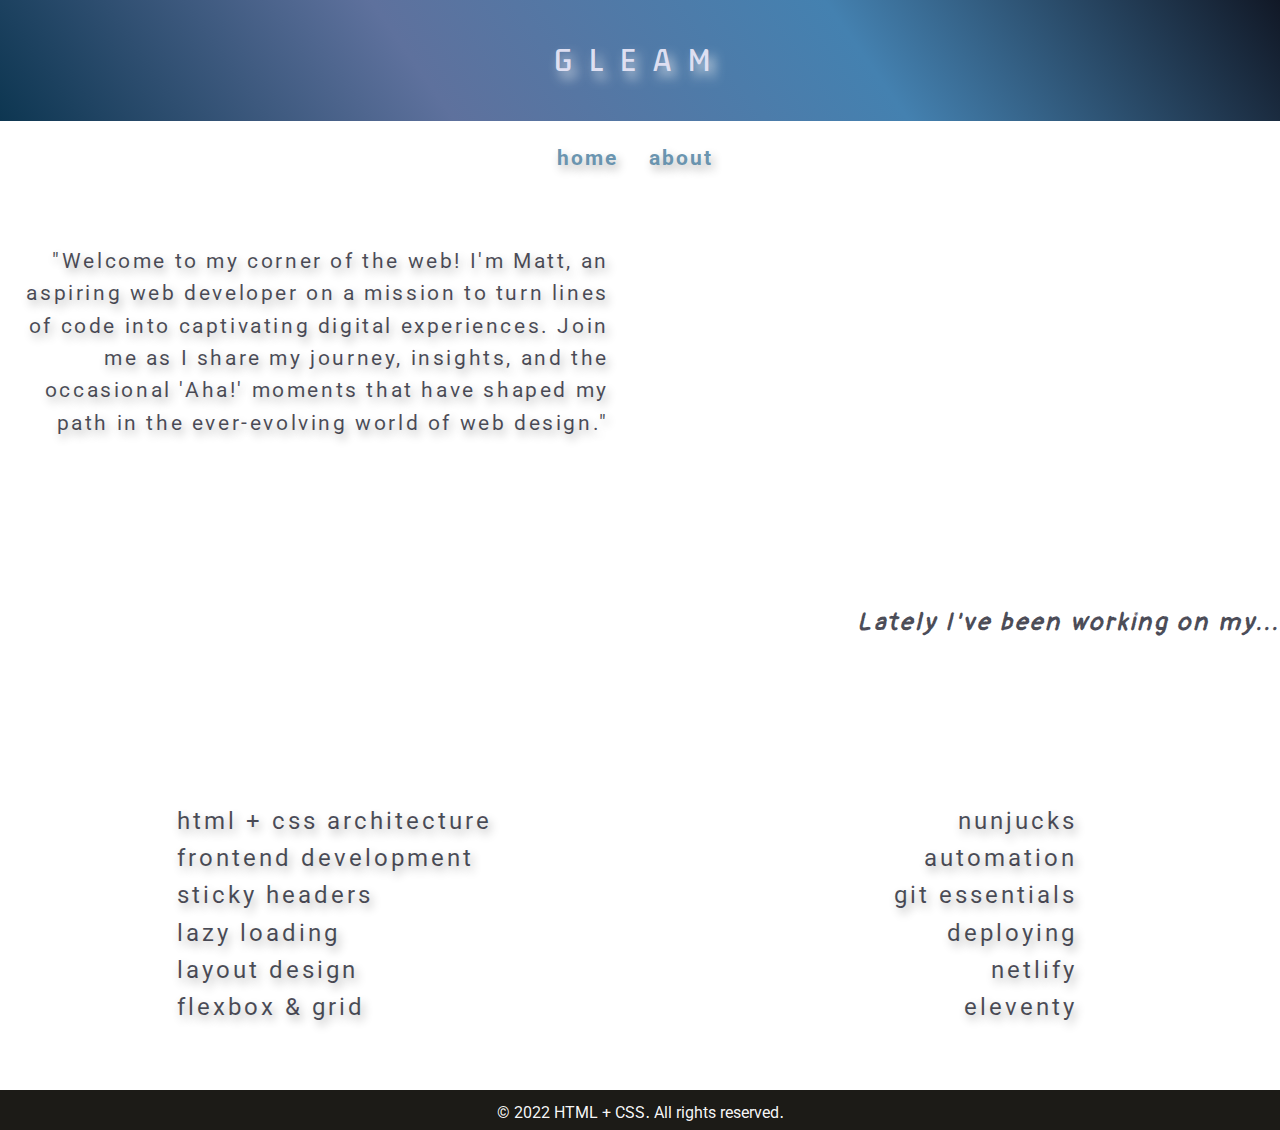
==== index.html @ cfa4074e "first push up" ====
<!DOCTYPE html>
<html lang="en">

<head>
  <meta charset="UTF-8">
  <meta http-equiv="X-UA-Compatible" content="IE=edge">
  <meta name="viewport" content="width=device-width, initial-scale=1.0">

  <link rel="preconnect" href="https://fonts.gstatic.com">
  <link
    href="https://fonts.googleapis.com/css2?family=Kdam+Thmor+Pro&family=Pangolin&family=Roboto:ital,wght@0,400;0,700;0,900;1,400&display=swap"
    rel="stylesheet">

  <link rel="stylesheet" href="style.css">

  <title> CODE SEEN -home page</title>
  <meta name="keywords" content="static HTML/CSS, Eleventy, installing 11ty, JAMStack">
  <meta name="description" content="">
</head>

<body id="frontpage">
  <header class="page-header">
    <div class="container">
      <div class="page-header__content">
        <div class="logo">
          
          GLEAM
        
        </div>

      </div>
    </div>

  </header>
  <nav>

    <ul role="list" class="nav-list flex-group flex-center">
      <li>
        <a href="index.html">home</a>
      </li>
      <li>
        <a href="about.html">about</a>
      </li>

    </ul>
  </nav>
  <main>

    <section class="hero">
      <div class="bottom-padding-med">
        <div class="container text-center hero__content">
          <h1>
            
          </h1>
          <p>
            "Welcome to my corner of the web! I'm Matt, an aspiring web developer on a mission to turn lines of code into captivating digital experiences. Join me as I share my journey, insights, and the occasional 'Aha!' moments that have shaped my path in the ever-evolving world of web design."          </p>
         

          <!--check the volume-->
          <p>

          </p>
        </div>
        <picture class="">
          <source srcset="./assets/image/metrip2.jpg" media="(min-width: 990px)">
          <source srcset="./assets/image/metrip1.jpg" media="(min-width: 640px)">
          <img srcset="./assets/image/metrip0.jpg" alt="" class="hero__image"> <!-- api //unsplash.it/510 -->
        </picture>

      </div>

    </section>

    <section class="hero">
      <div class="">
        
        <picture class="">
          <source srcset="./assets/image/.jpg" media="(min-width: 990px)">
          <source srcset="./assets/image/.jpg" media="(min-width: 640px)">
          <img srcset="./assets/image/.jpg" alt="" class="hero__image"> <!-- api //unsplash.it/510 -->
        </picture>
        </div>
        <div>
         

          <h3 class="text-left accent-font about__section-title-sml  bottom-padding-med">Lately I've been working on my...</h3>
        
        </div>
        
      </div>

    </section>
    
    <section class="hero">
      <div class=" ">

        <div class="container text-left">
          <ul class="font-lrg">
            <li>html + css architecture</li>
            <li>frontend development</li>
            <li>sticky headers</li>
            <li>lazy loading</li>
            <li>layout design</li>
            <li>flexbox & grid</li>
            <li></li>
          </ul>
         

          <!--check the volume-->
        
        </div>
        
        <div class="container text-right">
         <ul class="font-lrg">
          <li>nunjucks</li>
          <li>automation</li>
          <li>git essentials</li>
          <li>deploying</li>
          <li>netlify</li>
          <li>eleventy</li>
          <li></li>
         </ul>


        </div>
        
      </div>

    </section>



    <!--
      <a href="individual-article.html" class="btn btn--primary margin-left">read more</a>
    -->
  </main>

  <!--
    <section id="about" class="about">
      <div class="feature--container flow">
        
        <div class="about__content text-right flow">

          <h2 class="about__section-title accent-font about__section-title-sml t-padding-med">about this</h2>

       
          
            <p class="t-padding-lrg">
              This is about a jouney into web development that began back in 2000. The first langauge that I found  <a href="#" data-tool-tip="HTML is a markup language that web browsers use to interpret and compose text, images, and other material into visual or audible web pages.">was basic HTML</a> then a few years later CSS. fundamentals in HTML. I played around with it trying to build pages using tables but after a few years I was off doing something else. I went to culinary school from 2003- 2005 and then in 2007 I started learning CSS and more HTML. I was looking for something that may help me provide for my family in a real way. I decided to up my skill set and make myself more valuable so in 2017 I began learning full time by dedicated all my free time to learning the fundamentals of HTML, CSS, JavaScript, PHP and MySQL. I just went for it, had fun, and soaked up as much as I could.
            </p>

          

        </div>

      </div>
      
      </section>
 --> 
  <footer class="site-footer">


    © 2022 HTML + CSS&#8228; All rights reserved&#8228;
  </footer>

</body>

</html>
---- style.css ----
:root {
  --fs-200: 0.7575rem;
  --fs-300: 0.9375rem;
  --fs-400: .9rem;
  --fs-475: 1rem;
  --fs-480: 1.255rem;
  --fs-500: 1.375rem;
  --fs-560: 3.795rem;
  --fs-600: 1.875rem;
  --fs-800: 1.3rem;
  --fs-850: 2rem;
  --fs-900: 3rem;

  --ff-body: "Roboto", sans-serif;
  --ff-heading: 'Kdam Thmor Pro', sans-serif;
  --ff-accent-font: 'Pangolin', cursive;

  --fw-400: 400;
  --fw-700: 700;
  --fw-900: 900;

  --clr-primary-200: rgba(253, 253, 254, 0.986);
  --clr-primary-325: rgb(255, 255, 255);
  --clr-primary-395: hsla(190, 13%, 91%, 0.417);
  --clr-primary-400: hsla(205, 90%, 65%, 0.4);
  --clr-primary-425: hsla(205, 87%, 51%, 0.473);
  --clr-primary-450: hsla(215, 85%, 54%, 0.736);
  --clr-primary-475: hsla(67, 39%, 91%, 0.335);

  --clr-primary-500: hsla(53, 4%, 48%, 0.997);
  --clr-primary-525: hsl(48, 10%, 10%);
  --clr-primary-550: hsl(239, 52%, 22%);
  --clr-primary-600: rgba(47, 40, 33, 0.997);
  --clr-primary-650: rgba(240, 242, 245, 0.985);
  --clr-primary-700: hsla(236, 53%, 6%, 0.718);
  --clr-primary-850: hsla(204, 31%, 53%, 0.954);
  --clr-neutral-100: hsla(0, 0%, 100%, 1);
  --clr-neutral-300: hsla(0, 0%, 50%, 1);
  
  
}

@media (min-width: 29em) {
  :root {
    --fs-400: 1rem;
    --fs-800: 1.7rem;
  }
}

@media (min-width: 52em) {
  :root {

    --fs-300: 1rem;
    --fs-400: 1.125rem;
    --fs-475: 1.3rem;
    --fs-500: 1.7rem;
    --fs-600: 2.25rem;
    --fs-700: 2.788rem;
    --fs-800: 1.7rem;
    --fs-850: 2.7rem;
  }
}

/* //////////////////////
  RESET - source: https://piccalil.li/blog/a-modern-css-reset
  /////////////////////// */

/* Box sizing rules */
*,
*::before,
*::after {
  box-sizing: border-box;
}

/* Remove default margin */
body,
h1,
h2,
h3,
h4,
p,
figure,
blockquote,
dl,
dd {
  margin: 0;
}

ul {
  list-style-type: none;
}

/* Remove list styles on ul, ol elements with a list role, which suggests default styling will be removed */
ul:where([role="list"]),
ol:where([role="list"]) {
  list-style: none;
  margin: 0;
  padding: 0;
}

/* Set core root defaults */
html:focus-within {
  scroll-behavior: smooth;
}

/* Set core body defaults */
body {
  position: relative;
  min-height: 100vh;
  text-rendering: optimizeSpeed;
  line-height: 1.555;
  padding-bottom: 2.5em;
}

h1 {
  font-size: 1.3rem;
}

/* A elements that don't have a class get default styles */
a:not([class]) {
  text-decoration-skip-ink: auto;
}

/* Make images easier to work with */
img,
picture {
  max-width: 100%;
  display: block;
}

/* Inherit fonts for inputs and buttons */
input,
button,
textarea,
select {
  font: inherit;
}

/* Remove all animations, transitions and smooth scroll for people that prefer not to see them */
@media (prefers-reduced-motion: reduce) {
  html:focus-within {
    scroll-behavior: auto;
  }

  *,
  *::before,
  *::after {
    animation-duration: 0.01ms !important;
    animation-iteration-count: 1 !important;
    transition-duration: 0.01ms !important;
    scroll-behavior: auto !important;
  }
}

/* //////////////////////
  General styling
  /////////////////////// */

body {
  font-family: var(--ff-body);
  font-size: var(--fs-475);
  color: var(--clr-primary-700);
}

h1,
h2,
h3 {
  font-family: var(--ff-heading);
  font-weight: var(--fw-700);
  letter-spacing: .0225em;
  line-height: 1.1;
}

p,
ul {
  letter-spacing: 3px;
  margin-bottom: 1em;
  font-weight: var(--fw-400);
  text-shadow: 3px 5px 10px rgba(0,0,0, .3);
}



strong {
  font-weight: var(--fw-700);
}

section,
.section {
  padding: min(3vh, 3em) 0;
}


/* /////////////////////
  containers
   ///////////////////// */
   
   
.container {
  
  margin-inline: auto;
  padding-inline: 1.5em;
  max-width: 72rem;
}

.feature--container {
  margin-inline: auto;
  padding-inline: 0em;
  max-width: 60rem; 
}

.container-archive {
  margin-inline: auto;
  padding-inline: 0em;
  max-width: 63.2rem;
}

.container--solo-post {
  margin-inline: auto;
  padding-inline: 0em;
  max-width: 43.75rem;
}

.section-container {
  margin-inline: auto;
  padding-inline: 0em;
  max-width: 590px; 
}


/*
   flexbox
*/

.flex-group {
  display: flex;
  flex-wrap: wrap;
  gap: var(--gap, 1em);
}
    
.flex-end {
  justify-content: flex-end;
}

.flex-center {
  justify-content: center;
}


/* //////////////////////
  Utility Classes
  /////////////////////// */

/* select all direct childen of .flow
   and add margin to the top for proper
   spacing */

.flow > *:where(:not(:first-child)) {
  margin-top: var
  (--flow-spacer, .3em);
}

a[data-tool-tip] {
  position: relative;
  width: 300px;
}

a[data-tool-tip]::after {
  content: attr(data-tool-tip);
  display: block;
  position: absolute;
  background-color:hsla(193, 66%, 75%, 0.898);
  padding: 1em 1em;
  color:rgb(90, 86, 78);
  border-radius: 15px;
  border: 1px solid #4481b0;
  font-size: .8em;
  bottom: 100%;
  left: 0;
  line-height: 1.2em; 
  text-shadow: 2px 3px 3px rgba(56, 55, 55, 0.389);
  transform: scale(0);
  transition: 
    transform ease-out 150ms,
    bottom ease-out 150ms;
}

a[data-tool-tip]:hover::after {
  transform: scale(1);
  bottom: 100%;
}


blockquote::before {
  content: open-quote;
  font-size: 2.245em;
  font-weight: 900;
  color: hsla(223, 22%, 69%, 0.618);
  
}

blockquote::after {
  content: close-quote;
  font-size: 2.245em;
  font-weight: 900;
  color: hsla(223, 22%, 69%, 0.618);
}

.border {
  border: 1px solid #c9c5c5;
}

.font-lrg {
  font-size: 1.5rem;
}

.title-bkgd-clr {
  background-color: rgba(244, 255, 255, 0.777);
  padding: .3em;
}

.content-bkgd-clr {
  background-color: hsla(0, 15%, 92%, 0.238);
  padding: .3em;
}

.text-right {
  text-align: right;
}

.text-center {
  text-align: center;
}

.text-left {
  text-align: left;     
}
/* //////////////////
  padding classes
  ////////////////// */

.t-padding-sml {
  padding-top: .5em;
}

.t-padding-med {
  padding-top: 1.3em;
}

.t-padding-lrg {
  padding-top: 2em;
}

.r-padding {
  padding-right: 1.7em;
}

.l-padding {
  padding-left: 1.7em;
}

.l-padding-lrg {
  padding-left: 7em;
}

.bottom-padding {
  padding-bottom: 1em;
}

.bottom-padding-med {
  padding-bottom: 3.5em;
}

.no-top-margin {
  margin-top: 0;
}

.margin-left {
  margin-left: .5em;
}

.align-right {
  text-align: right;
}

.t-margin-med {
  padding-top: 1.3em;
}

 
.single-post-image {
  height: 100%;
  max-width: 7em;
}

.about-image {
  height: 100%;
  max-width: 7em;
}

.bold-sentence {
  font-weight: 900;
}

/* //////////////////////
  Header
  /////////////////////// */

.page-header {
  font-family: var(--ff-heading);  
}

.nav-list {
  margin: 0;
  padding: .9em 0 0em;
}

.nav-list a {
  color: var(--clr-primary-850);
  font-size: var(--fs-475);
  text-decoration: none;
  font-weight: 700;
  letter-spacing: 2px;
  align-items: center;
  justify-content: center;
  margin-right: .5em;
}

.nav-link[aria-current="page"]  {
  border-bottom: 0.133em solid #c7daec;
  color: #4481b0;
  text-shadow: 2px 7px 19px rgba(1, 87, 167, 0.96);
}

.nav-list a:focus,
.nav-list a:hover {
  border-bottom: .233em solid #c7daec;
  color: #4481b0; 
  text-decoration: none;
  text-shadow: 2px 7px 19px rgba(1, 87, 167, 0.823);
  transition: all 250ms ease-in-out;   
}



/* //////////////////////
  Button styling
  /////////////////////// */

  .btn {
    background-color: var(--clr-primary-475);
    cursor: pointer;
    text-decoration: none;
    display: inline-block;
    line-height: 1;
    padding: 0.60em 1em;
    border-radius:  15px;//100vmax;
    align-self: start;
    justify-self: start;
    //box-shadow: -0.06em -0.051em hsla(193, 33%, 62%, 0.822);
  }
  
  .btn:focus {
    outline: 0.111em solid #64dbf8d1;
    outline-offset: 0.25em;
  }
  
  .btn--primary {
    color: var(--clr-primary-700);
    font-weight: var(--fw-700);
    border: 1px solid var(--clr-primary-500);
    box-shadow: 2px 3px 3px rgba(0, 0, 0, 0.2);
    transition: all 0.400s ease 0s;
  }
  
  .btn--primary:hover,
  .btn--primary:focus {
    background: linear-gradient( 180deg,
    #85c2f8e5,
    #1783c6b3,
    #00375fd0);
    border-color: #5e719d;  
    color: var(--clr-primary-200);
    box-shadow: 2px 7px 15px rgba(1, 87, 167, 0.917);
    animation: pulse 57s;
  }

  @keyframes pulse {
    0% {
      transform: scale(1.005);
    }
    
  }
  
  .btn--neutral {
    background-color: var(--clr-neutral-100);
    color: var(--clr-primary-700);
    font-weight: var(--fw-700);
    border: 2px solid var(--clr-primary-600);
  }
  
  .btn--neutral:hover,
  .btn--neutral:focus {
    color: var(--clr-neutral-100);
    background-color: var(--clr-primary-700);
  }
  
/* //////////////////////
  Homepage
  /////////////////////// */
header {
  background:linear-gradient( 55deg, 
  #0d3651,
  #5e719d,
  #4481b0,
  #111826);
  padding: 2em;
  position: relative;
  z-index: -1; 
}
/*
.hero:before {
  background-color: var(--clr-primary-325);
  bottom: -9px;
  content: '';
  display: block;
  height: 9%;
  left: 0;
  position: absolute;
  right: 0;
  transform: skewY(-2deg);
  transform-origin: 100%;
  z-index: 1;   
}
*/
.logo {
  letter-spacing: 17px;
  line-height: 1.4;
  font-size: var(--fs-800);
  text-transform: uppercase;
  text-align: center;
  text-shadow: 5px 7px 12px hsla(210, 22%, 93%, 0.941);
}

.logo,
.sub-title {
  color: rgba(226, 226, 244, 0.986);
   
}

span .logo-subtitle {
  font-size: .1em;
}

.hero > div {
  display: grid;
  grid-auto-flow: row;
  grid-auto-columns: 1fr;
  gap: .3em;
  padding-top: 0em;
}

.hero__content {
  display: flex;
  flex-direction: column;
  text-shadow: 5px 7px 12px hsla(210, 22%, 93%, 0.941);
  padding: .3em;
}

.hero h1 {
  padding-bottom: .5em;
}

.hero__content  {
  padding: .7em .7em 0 .7em;
}

.hero__content h1 {
  letter-spacing: 11px;
}

.about__content p,
.hero__content p{
 font-size: var(--fs-450);
 letter-spacing: .125em; 
}

.hero__image {
  width: 100%;
  object-fit: cover;
  
}

@media (min-width: 600px) {

  .hero > div {
    grid-auto-flow: column;
    padding-top: 0em;
    grid-gap: 1em;
  }

  .hero h1 {
    letter-spacing: .7em;
    line-height: 1.5; 
    padding: 0;
  }

  .hero__content {
    padding: 0 1em; 
    text-align: right;  
  }

  .hero__image {
    border-radius: 15px;
    width: 90%;
    max-height: max(150rem, 150vh);
    max-height: 50dvh; 
    object-fit: cover;
  }

}

  @media (min-width: 640px) {

    .nav-list {
      padding: 1em 0 1.4em;
    }

    .hero h1 {
      padding-bottom: .7em;
   
    }

    .hero > div {
      align-items: flex-start;
    }

    .hero__content {
      text-align: right;
      
     }

  }
    
  @media (min-width: 52.5em) {

    .hero__content {
      max-width: 640px;
    }

    .hero__image {
      max-width: min(563px, 75%);
    }

  } 

  @media (min-width: 64.5em) {

   

    

  } 


/* //////////////////////
  Section title
  /////////////////////// */
 
.codeseen-border {
  border: 2px solid black;
  padding: 0 .45em;
  line-height: 1.7em;
}  

.lifeindev-reverse {
  background-color: black;
  color: white;
  padding: 0 .4em;
}

.section-title {
  font-family: var(--ff-heading);
  font-weight: 400;
  color: var(--clr-primary-700);
  text-shadow: 3px 5px 10px rgba(0,0,0, .5);
  
}

.accent-font {
  font-family: var(--ff-accent-font);
  letter-spacing: 3px;
}

  /* //////////////////////
  About   note: about__content p font-size is with hero__content p line 433 
    ////////////////////// */
    
  .about {
    
  }
  

  
  .about__section-title {
    letter-spacing: 5px;
    font-size: var();
    color: var(--clr-primary-650);
    padding: .5em .1em .1em;
    letter-spacing: 3px;
    
  }

  .about__section-title-sml {
    font-style: italic;
    text-align: right;
    
  }
  
  .about__content {
    display: flex;
    flex-direction: column;
    justify-content: space-between;
   
    line-height: 1.8em;
    text-align: left;
  }

  .about > div {
    padding: .5em 1em;
    
  }

  .about h1 {
    letter-spacing: 11px;
  }

  @media (min-width: 700px) {

    .about {
      padding: 0 5em;
     }

    .about__content {
      padding: 2.5em 6.7em 0em 1.5em;
    
    }

    .about__section-title {
      letter-spacing: 5px;
      font-size: var();
      color: var(--clr-primary-650);
      padding: .5em 1.7em .1em;
      letter-spacing: 3px;
      
    }
  }
   
  /* //////////////////////
  All article page
  /////////////////////// */
#frontpage,
#all-articles,
#individual-article {
  background-color: var(--cr-primary-300l);
}

article {
  padding: 0em 0em 4.1em;
}

h3 {
  letter-spacing: .5em;
  line-height: 1.325em;
}

.all-articles {
  padding: .2em 1em 2em;
}

.articles__list {
  --flow-spacer: 3rem;
  margin: 2.7rem 0 0rem;
}

/* //////////////////////
  Article snippets
  /////////////////////// */

  .snippet {
    display: flex;
    flex-direction: column;
    gap: 1em;
    
  }

  .snippet__meta {    
    color: var(--clr-neutral-300);
    margin-bottom: 0;
  }
  
  .snippet__meta span {
    color: var(--clr-primary-700);
  }
  
  .feature-snippet__title,
  .snippet__title {
    color: var(--clr-primary-700);
    font-size: var(--fs-800);
    text-shadow: 3px 5px 10px rgba(0,0,0, .5);
    line-height: 1.444em;
  }

  .snippet__title a,
  .feature-snippet__title a {
    color: inherit;
    text-decoration: none;
  }
  
  .snippet__body {
    max-width: 575px;
    padding-bottom: 1em;
    margin: 0;
  }
  
  .snippet__title a:hover,
  .snippet__title a:focus {
    color: var(--clr-primary-550);
  }
  
/* //////////////////////
  Individual article/main post
  /////////////////////// */
  .smallest-wrap {
    padding: 0em 1em;
    display: flex;
    flex-direction: column;
    align-items: center;
  }

  .main-article h1 {
    letter-spacing: .5em;
    font-size: var(--fs-800);
    line-height: 1.3em;
    font-weight: 400;
    padding-left: .7em;
    padding-right: 8.5em;
  }
  .main-article h1,
  .main-snippet__meta {
    text-shadow: 3px 5px 12px rgba(175, 242, 242, 0.966);
    color: rgba(226, 226, 244, 0.986);
  }

  .main-snippet__meta {
    line-height: 17px;
    margin-bottom: 0;
    padding: .7em 0 0 .9em;
  }

  .main-article__figure figcaption {
    margin: 0em 0 1em;
    font-size: var(--fs-200);
    opacity: .9;
    text-align: right;
  }

  .main-article__image {
    height: auto;  
    width: 100%;
    object-fit: cover; 
    
  }

  .img-size-ad {
    background-color: rgb(225, 225, 225);
    padding: 3.7em 15em;
    max-height: 580px;  
    max-width: 1200px;
    text-align: center;
  }

  .main-article__figure figcaption {
    text-align: center;
  }

  .main-article__title-info {
    padding: 2em 0em 1.7em;
    background:linear-gradient( 55deg, 
  #0d3651,
  #5e719d,
  #4481b0,
  #111826);
  }

  .snippet__meta .meta-date,
  .main-article .meta-date {
    font-size: 14px;
  }
 
  .main-article p {
    font-size: 1.1em; 
    
  }

  .main-article__content p {
    margin-bottom: 16px;
  }


/* //////////////////////
  Footer
  /////////////////////// */

  .site-footer {
    position: absolute;
    padding: .7em 0;
    color: var(--clr-primary-200);
    background-color: var(--clr-primary-525);
    font-size: var(--fs-300);
    text-align: center;
    bottom: 0;
    width: 100%;
    height: 2.5rem;

  }

/* //////////////////////
 background:linear-gradient( 120deg, 
        rgba(222, 215, 125, 0.886) 0%, 
        rgba(235, 212, 159, 0.7) 63%);
  padding: 0em;

  background:linear-gradient( 120deg, 
  hsla(350, 89%, 50%, 0.945) 0%, 
  hsl(33, 94%, 57%) 93%);
  padding: 0em; 

  #6e7388 11%,
  #525a78 33%,
  #2d354f 70%,
  #1c1f2c
  //////////////////////// */
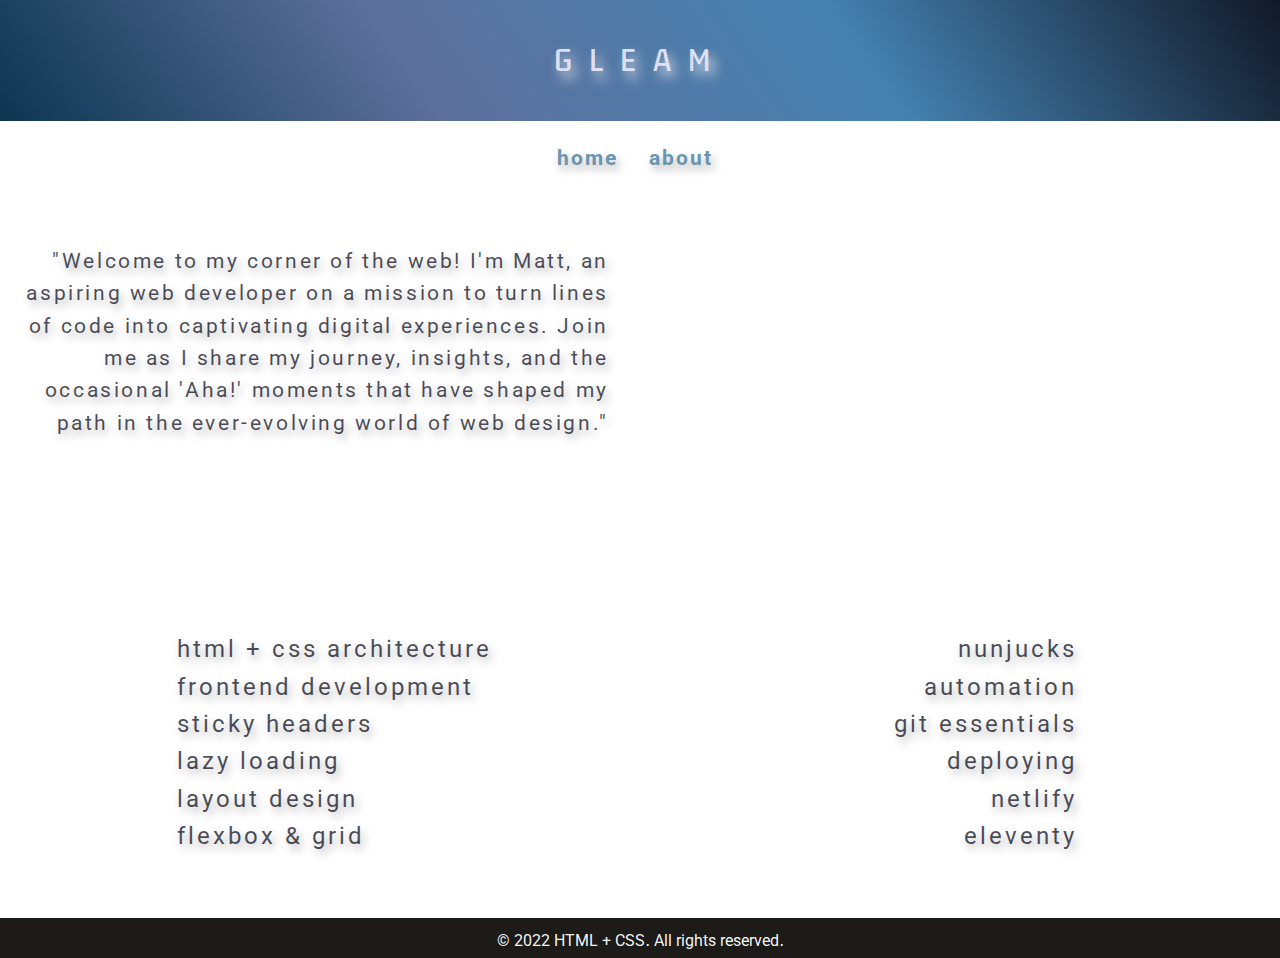
==== commit 28973510: "removed a few old comments" ====
--- a/index.html
+++ b/index.html
@@ -13,7 +13,7 @@
 
   <link rel="stylesheet" href="style.css">
 
-  <title> CODE SEEN -home page</title>
+  <title> GLEAM -home page</title>
   <meta name="keywords" content="static HTML/CSS, Eleventy, installing 11ty, JAMStack">
   <meta name="description" content="">
 </head>
@@ -70,26 +70,6 @@
       </div>
 
     </section>
-
-    <section class="hero">
-      <div class="">
-        
-        <picture class="">
-          <source srcset="./assets/image/.jpg" media="(min-width: 990px)">
-          <source srcset="./assets/image/.jpg" media="(min-width: 640px)">
-          <img srcset="./assets/image/.jpg" alt="" class="hero__image"> <!-- api //unsplash.it/510 -->
-        </picture>
-        </div>
-        <div>
-         
-
-          <h3 class="text-left accent-font about__section-title-sml  bottom-padding-med">Lately I've been working on my...</h3>
-        
-        </div>
-        
-      </div>
-
-    </section>
     
     <section class="hero">
       <div class=" ">
@@ -128,35 +108,8 @@
 
     </section>
 
-
-
-    <!--
-      <a href="individual-article.html" class="btn btn--primary margin-left">read more</a>
-    -->
   </main>
 
-  <!--
-    <section id="about" class="about">
-      <div class="feature--container flow">
-        
-        <div class="about__content text-right flow">
-
-          <h2 class="about__section-title accent-font about__section-title-sml t-padding-med">about this</h2>
-
-       
-          
-            <p class="t-padding-lrg">
-              This is about a jouney into web development that began back in 2000. The first langauge that I found  <a href="#" data-tool-tip="HTML is a markup language that web browsers use to interpret and compose text, images, and other material into visual or audible web pages.">was basic HTML</a> then a few years later CSS. fundamentals in HTML. I played around with it trying to build pages using tables but after a few years I was off doing something else. I went to culinary school from 2003- 2005 and then in 2007 I started learning CSS and more HTML. I was looking for something that may help me provide for my family in a real way. I decided to up my skill set and make myself more valuable so in 2017 I began learning full time by dedicated all my free time to learning the fundamentals of HTML, CSS, JavaScript, PHP and MySQL. I just went for it, had fun, and soaked up as much as I could.
-            </p>
-
-          
-
-        </div>
-
-      </div>
-      
-      </section>
- --> 
   <footer class="site-footer">
 
 
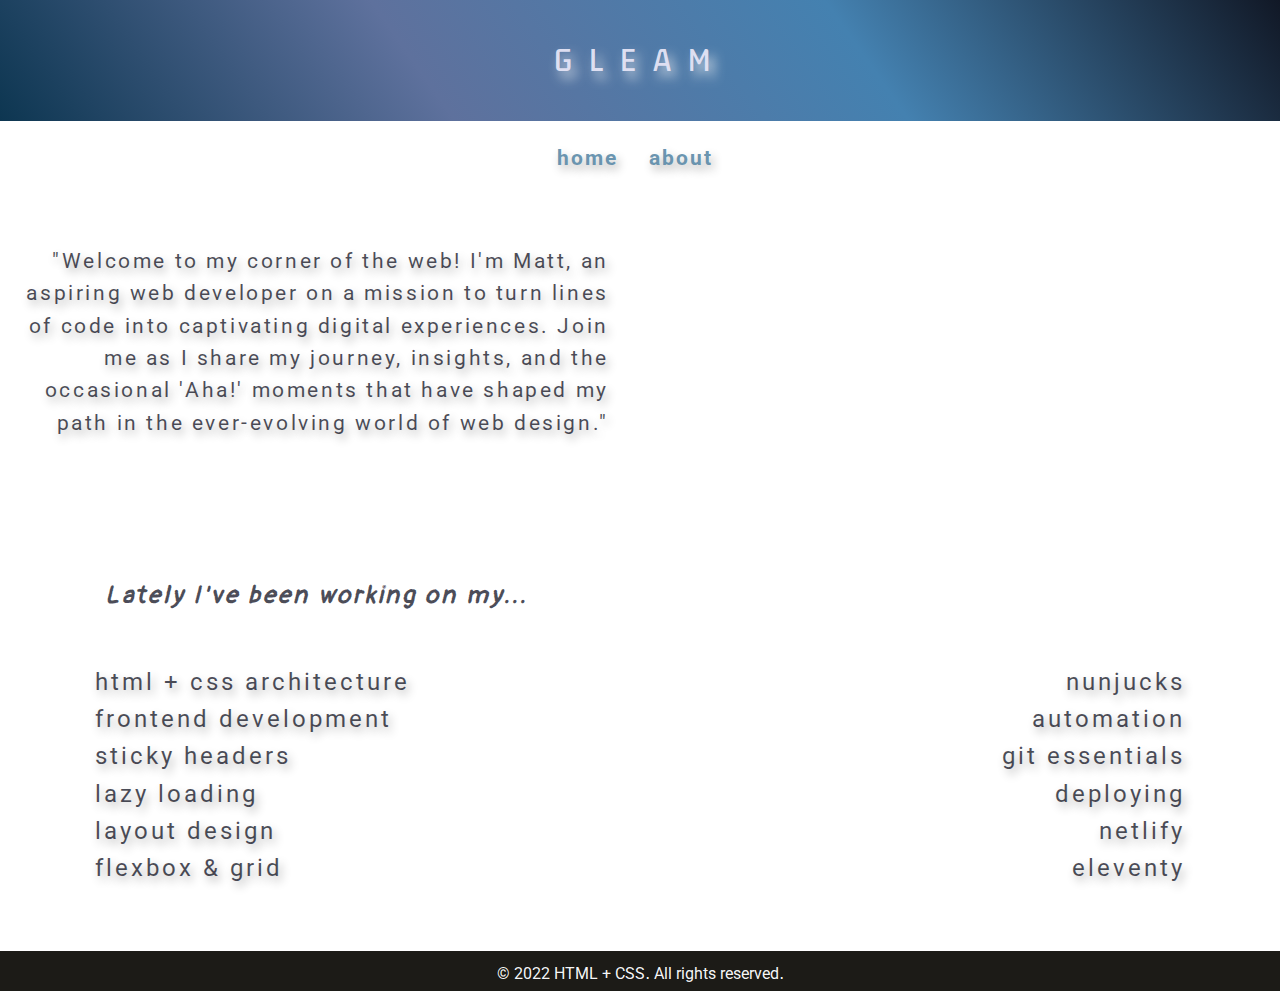
==== commit 75ceef96: "new changes" ====
--- a/index.html
+++ b/index.html
@@ -70,11 +70,19 @@
       </div>
 
     </section>
+
+    
+    
+         
+
+          <h3 class="container text-left l-padding accent-font section-title-sml  bottom-padding-sml">Lately I've been working on my...</h3>
+        
+    
     
     <section class="hero">
-      <div class=" ">
+      <div class="container">
 
-        <div class="container text-left">
+        <div class="text-left">
           <ul class="font-lrg">
             <li>html + css architecture</li>
             <li>frontend development</li>
@@ -84,13 +92,9 @@
             <li>flexbox & grid</li>
             <li></li>
           </ul>
-         
-
-          <!--check the volume-->
-        
         </div>
         
-        <div class="container text-right">
+        <div class="text-right">
          <ul class="font-lrg">
           <li>nunjucks</li>
           <li>automation</li>
@@ -100,16 +104,15 @@
           <li>eleventy</li>
           <li></li>
          </ul>
-
-
         </div>
         
       </div>
 
     </section>
 
-  </main>
+</main>
 
+  
   <footer class="site-footer">
 
 
--- a/style.css
+++ b/style.css
@@ -339,6 +339,10 @@
   padding classes
   ////////////////// */
 
+ul {
+  padding: 0;
+}
+
 .t-padding-sml {
   padding-top: .5em;
 }
@@ -689,6 +693,7 @@
 
 .accent-font {
   font-family: var(--ff-accent-font);
+  font-style: italic;
   letter-spacing: 3px;
 }
 
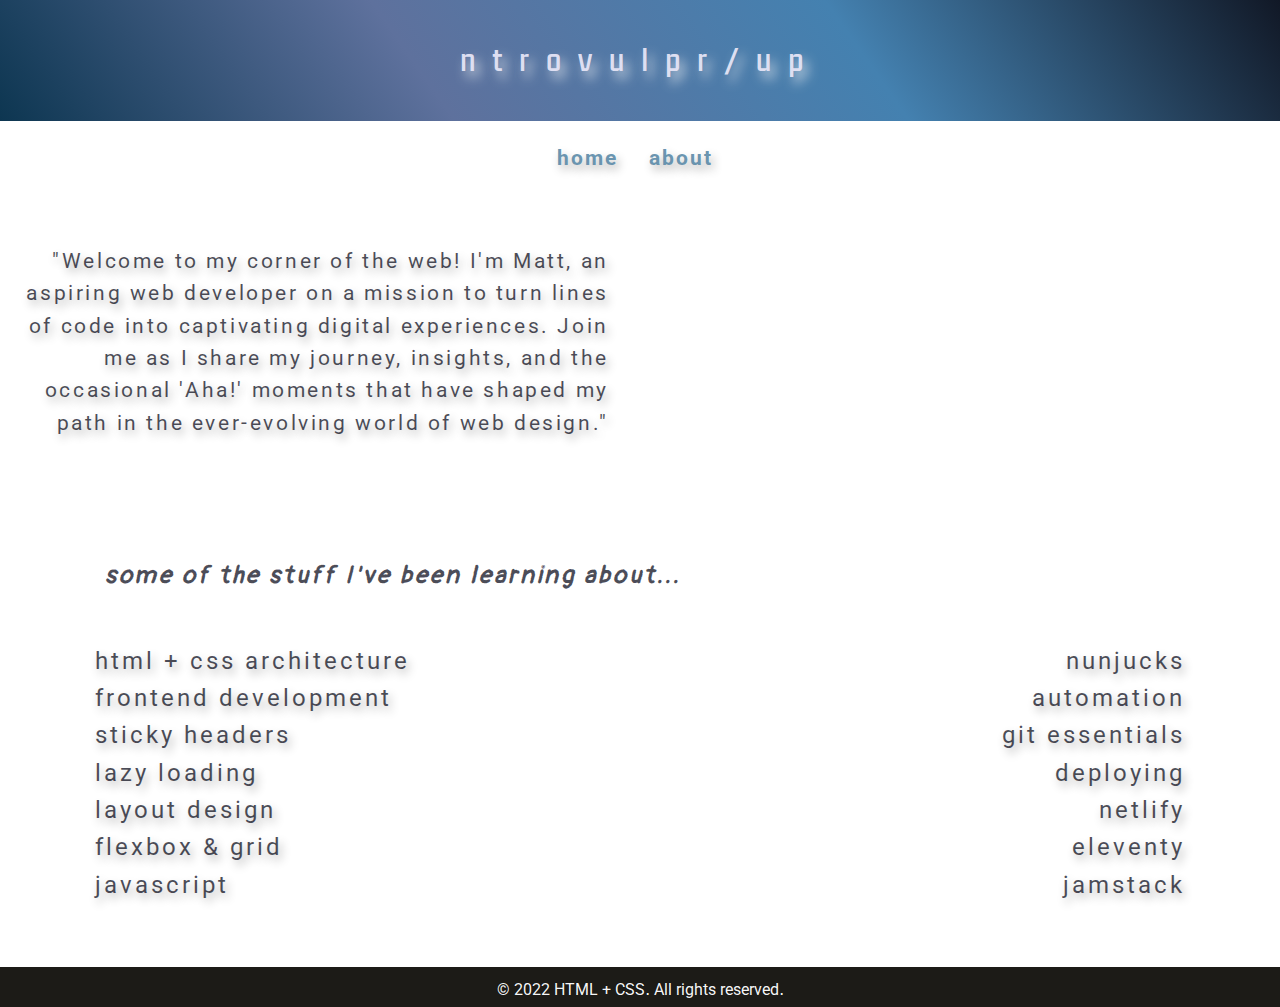
==== commit 547562ca: "1st commit" ====
--- a/index.html
+++ b/index.html
@@ -24,7 +24,7 @@
       <div class="page-header__content">
         <div class="logo">
           
-          GLEAM
+          ntrovulpr/up
         
         </div>
 
@@ -53,13 +53,7 @@
             
           </h1>
           <p>
-            "Welcome to my corner of the web! I'm Matt, an aspiring web developer on a mission to turn lines of code into captivating digital experiences. Join me as I share my journey, insights, and the occasional 'Aha!' moments that have shaped my path in the ever-evolving world of web design."          </p>
-         
-
-          <!--check the volume-->
-          <p>
-
-          </p>
+            "Welcome to my corner of the web! I'm Matt, an aspiring web developer on a mission to turn lines of code into captivating digital experiences. Join me as I share my journey, insights, and the occasional 'Aha!' moments that have shaped my path in the ever-evolving world of web design."</p>
         </div>
         <picture class="">
           <source srcset="./assets/image/metrip2.jpg" media="(min-width: 990px)">
@@ -71,15 +65,10 @@
 
     </section>
 
-    
-    
-         
-
-          <h3 class="container text-left l-padding accent-font section-title-sml  bottom-padding-sml">Lately I've been working on my...</h3>
+          <h3 class="container text-left l-padding accent-font section-title-sml  bottom-padding-sml">some of the stuff I've been learning about...</h3>
         
-    
-    
     <section class="hero">
+      
       <div class="container">
 
         <div class="text-left">
@@ -90,20 +79,20 @@
             <li>lazy loading</li>
             <li>layout design</li>
             <li>flexbox & grid</li>
-            <li></li>
+            <li>javascript</li>
           </ul>
         </div>
         
         <div class="text-right">
-         <ul class="font-lrg">
-          <li>nunjucks</li>
-          <li>automation</li>
-          <li>git essentials</li>
-          <li>deploying</li>
-          <li>netlify</li>
-          <li>eleventy</li>
-          <li></li>
-         </ul>
+          <ul class="font-lrg">
+            <li>nunjucks</li>
+            <li>automation</li>
+            <li>git essentials</li>
+            <li>deploying</li>
+            <li>netlify</li>
+            <li>eleventy</li>
+            <li>jamstack</li>
+          </ul>
         </div>
         
       </div>
@@ -112,12 +101,9 @@
 
 </main>
 
-  
-  <footer class="site-footer">
-
-
+<footer class="site-footer">
     © 2022 HTML + CSS&#8228; All rights reserved&#8228;
-  </footer>
+</footer>
 
 </body>
 
--- a/style.css
+++ b/style.css
@@ -258,6 +258,14 @@
 .flow > *:where(:not(:first-child)) {
   margin-top: var
   (--flow-spacer, .3em);
+}
+
+.grid > div {
+  display: grid;
+  grid-auto-flow: row;
+  grid-auto-columns: 1fr;
+  gap: .3em;
+  padding-top: 0em;
 }
 
 a[data-tool-tip] {
@@ -541,7 +549,7 @@
   letter-spacing: 17px;
   line-height: 1.4;
   font-size: var(--fs-800);
-  text-transform: uppercase;
+  text-transform: lowercase;
   text-align: center;
   text-shadow: 5px 7px 12px hsla(210, 22%, 93%, 0.941);
 }
